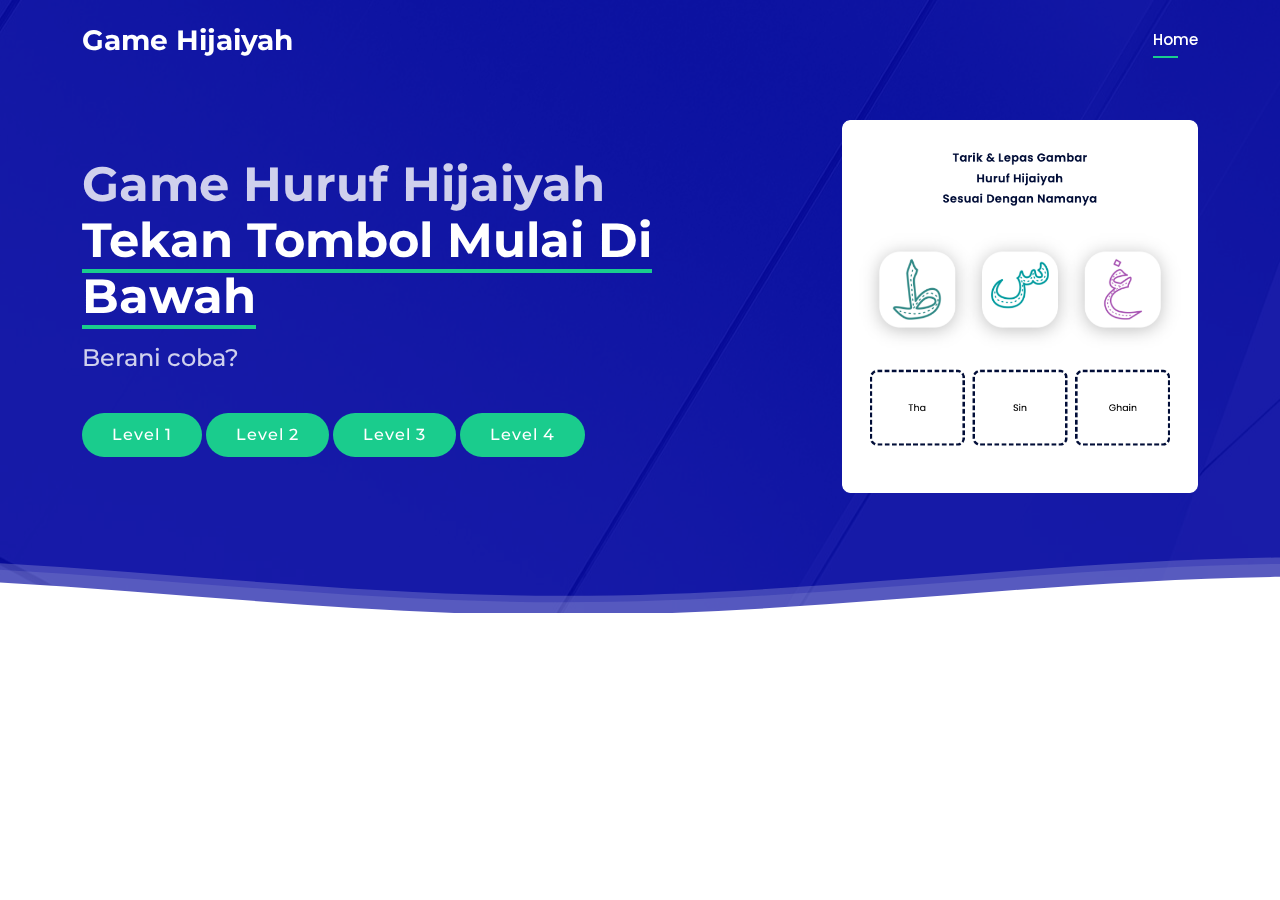
==== index1.html @ 183938e1 "Initial commit" ====
<!DOCTYPE html>
<html lang="en">

<head>
  <meta charset="utf-8">
  <meta content="width=device-width, initial-scale=1.0" name="viewport">

  <title>Game Hijaiyah</title>
  <meta content="" name="description">
  <meta content="" name="keywords">

  <!-- Favicons -->
  <link href="assets/img/favicon.png" rel="icon">
  <link href="assets/img/apple-touch-icon.png" rel="apple-touch-icon">

  <!-- Google Fonts -->
  <link href="https://fonts.googleapis.com/css?family=Open+Sans:300,300i,400,400i,600,600i,700,700i|Montserrat:300,300i,400,400i,500,500i,600,600i,700,700i|Poppins:300,300i,400,400i,500,500i,600,600i,700,700i" rel="stylesheet">

  <!-- Vendor CSS Files -->
  <link href="assets/vendor/aos/aos.css" rel="stylesheet">
  <link href="assets/vendor/bootstrap/css/bootstrap.min.css" rel="stylesheet">
  <link href="assets/vendor/bootstrap-icons/bootstrap-icons.css" rel="stylesheet">
  <link href="assets/vendor/boxicons/css/boxicons.min.css" rel="stylesheet">
  <link href="assets/vendor/glightbox/css/glightbox.min.css" rel="stylesheet">
  <link href="assets/vendor/remixicon/remixicon.css" rel="stylesheet">
  <link href="assets/vendor/swiper/swiper-bundle.min.css" rel="stylesheet">

  <!-- Template Main CSS File -->
  <link href="assets/css/style.css" rel="stylesheet">

  <!-- =======================================================
  * Template Name: Bootslander - v4.10.0
  * Template URL: https://bootstrapmade.com/bootslander-free-bootstrap-landing-page-template/
  * Author: BootstrapMade.com
  * License: https://bootstrapmade.com/license/
  ======================================================== -->
</head>

<body>

  <!-- ======= Header ======= -->
  <header id="header" class="fixed-top d-flex align-items-center header-transparent">
    <div class="container d-flex align-items-center justify-content-between">

      <div class="logo">
        <h1><a href="index.html"><span>Game Hijaiyah</span></a></h1>
        <!-- Uncomment below if you prefer to use an image logo -->
        <!-- <a href="index.html"><img src="assets/img/logo.png" alt="" class="img-fluid"></a>-->
      </div>

      <nav id="navbar" class="navbar">
        <ul>
          <li><a class="nav-link scrollto active" href="#hero">Home</a></li>
        </ul>
        <i class="bi bi-list mobile-nav-toggle"></i>
      </nav><!-- .navbar -->

    </div>
  </header><!-- End Header -->

  <!-- ======= Hero Section ======= -->
  <section id="hero">

    <div class="container">
      <div class="row justify-content-between">
        <div class="col-lg-7 pt-5 pt-lg-0 order-2 order-lg-1 d-flex align-items-center">
          <div data-aos="zoom-out">
            <h1>Game Huruf Hijaiyah <span>Tekan Tombol Mulai Di Bawah</span></h1>
            <h2>Berani coba?</h2>
            <div class="text-center text-lg-start">
              <a href="level1.html" class="btn-get-started scrollto">Level 1</a>
              <a href="level2.html" class="btn-get-started scrollto">Level 2</a>
              <a href="level3.html" class="btn-get-started scrollto">Level 3</a>
              <a href="level4.html" class="btn-get-started scrollto">Level 4</a>
            </div>
          </div>
        </div>
        <div class="col-lg-4 order-1 order-lg-2 hijaiyah" data-aos="zoom-out" data-aos-delay="300">
          <img src="hhijaiyah.png" class="img-fluid animated" alt="">
        </div>
      </div>
    </div>

    <svg class="hero-waves" xmlns="http://www.w3.org/2000/svg" xmlns:xlink="http://www.w3.org/1999/xlink" viewBox="0 24 150 28 " preserveAspectRatio="none">
      <defs>
        <path id="wave-path" d="M-160 44c30 0 58-18 88-18s 58 18 88 18 58-18 88-18 58 18 88 18 v44h-352z">
      </defs>
      <g class="wave1">
        <use xlink:href="#wave-path" x="50" y="3" fill="rgba(255,255,255, .1)">
      </g>
      <g class="wave2">
        <use xlink:href="#wave-path" x="50" y="0" fill="rgba(255,255,255, .2)">
      </g>
      <g class="wave3">
        <use xlink:href="#wave-path" x="50" y="9" fill="#fff">
      </g>
    </svg>

  </section><!-- End Hero -->


  <a href="#" class="back-to-top d-flex align-items-center justify-content-center"><i class="bi bi-arrow-up-short"></i></a>
  <div id="preloader"></div>

  <!-- Vendor JS Files -->
  <script src="assets/vendor/purecounter/purecounter_vanilla.js"></script>
  <script src="assets/vendor/aos/aos.js"></script>
  <script src="assets/vendor/bootstrap/js/bootstrap.bundle.min.js"></script>
  <script src="assets/vendor/glightbox/js/glightbox.min.js"></script>
  <script src="assets/vendor/swiper/swiper-bundle.min.js"></script>
  <script src="assets/vendor/php-email-form/validate.js"></script>

  <!-- Template Main JS File -->
  <script src="assets/js/main.js"></script>

</body>

</html>
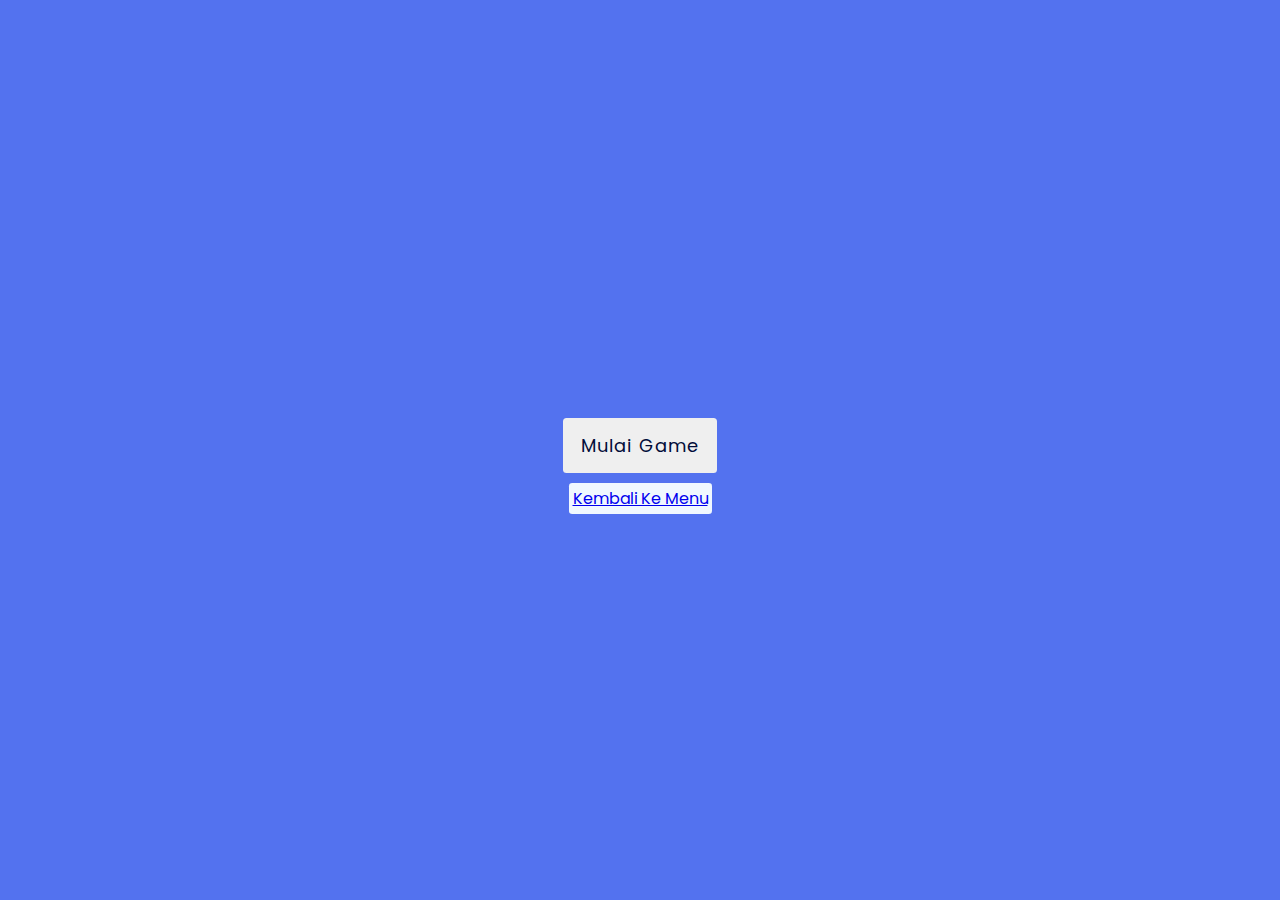
==== commit e8210ad0: "indexx.html" ====
--- a/index1.html
+++ b/index1.html
@@ -1,118 +1,25 @@
 <!DOCTYPE html>
 <html lang="en">
-
-<head>
-  <meta charset="utf-8">
-  <meta content="width=device-width, initial-scale=1.0" name="viewport">
-
-  <title>Game Hijaiyah</title>
-  <meta content="" name="description">
-  <meta content="" name="keywords">
-
-  <!-- Favicons -->
-  <link href="assets/img/favicon.png" rel="icon">
-  <link href="assets/img/apple-touch-icon.png" rel="apple-touch-icon">
-
-  <!-- Google Fonts -->
-  <link href="https://fonts.googleapis.com/css?family=Open+Sans:300,300i,400,400i,600,600i,700,700i|Montserrat:300,300i,400,400i,500,500i,600,600i,700,700i|Poppins:300,300i,400,400i,500,500i,600,600i,700,700i" rel="stylesheet">
-
-  <!-- Vendor CSS Files -->
-  <link href="assets/vendor/aos/aos.css" rel="stylesheet">
-  <link href="assets/vendor/bootstrap/css/bootstrap.min.css" rel="stylesheet">
-  <link href="assets/vendor/bootstrap-icons/bootstrap-icons.css" rel="stylesheet">
-  <link href="assets/vendor/boxicons/css/boxicons.min.css" rel="stylesheet">
-  <link href="assets/vendor/glightbox/css/glightbox.min.css" rel="stylesheet">
-  <link href="assets/vendor/remixicon/remixicon.css" rel="stylesheet">
-  <link href="assets/vendor/swiper/swiper-bundle.min.css" rel="stylesheet">
-
-  <!-- Template Main CSS File -->
-  <link href="assets/css/style.css" rel="stylesheet">
-
-  <!-- =======================================================
-  * Template Name: Bootslander - v4.10.0
-  * Template URL: https://bootstrapmade.com/bootslander-free-bootstrap-landing-page-template/
-  * Author: BootstrapMade.com
-  * License: https://bootstrapmade.com/license/
-  ======================================================== -->
-</head>
-
-<body>
-
-  <!-- ======= Header ======= -->
-  <header id="header" class="fixed-top d-flex align-items-center header-transparent">
-    <div class="container d-flex align-items-center justify-content-between">
-
-      <div class="logo">
-        <h1><a href="index.html"><span>Game Hijaiyah</span></a></h1>
-        <!-- Uncomment below if you prefer to use an image logo -->
-        <!-- <a href="index.html"><img src="assets/img/logo.png" alt="" class="img-fluid"></a>-->
-      </div>
-
-      <nav id="navbar" class="navbar">
-        <ul>
-          <li><a class="nav-link scrollto active" href="#hero">Home</a></li>
-        </ul>
-        <i class="bi bi-list mobile-nav-toggle"></i>
-      </nav><!-- .navbar -->
-
+  <head>
+    <meta name="viewport" content="width=device-width, initial-scale=1.0" />
+    <title>Hijaiyah Letters Game</title>
+    <!-- Google Fonts -->
+    <link href="https://fonts.googleapis.com/css2?family=Poppins:wght@400;600&display=swap" rel="stylesheet" />
+    <!-- Stylesheet -->
+    <link rel="stylesheet" href="style.css" />
+  </head>
+  <body>
+    <div class="container">
+      <h3>Tarik & Lepas Gambar <br />Huruf Hijaiyah <br />Sesuai Dengan Namanya</h3>
+      <div class="draggable-objects"></div>
+      <div class="drop-points"></div>
     </div>
-  </header><!-- End Header -->
-
-  <!-- ======= Hero Section ======= -->
-  <section id="hero">
-
-    <div class="container">
-      <div class="row justify-content-between">
-        <div class="col-lg-7 pt-5 pt-lg-0 order-2 order-lg-1 d-flex align-items-center">
-          <div data-aos="zoom-out">
-            <h1>Game Huruf Hijaiyah <span>Tekan Tombol Mulai Di Bawah</span></h1>
-            <h2>Berani coba?</h2>
-            <div class="text-center text-lg-start">
-              <a href="level1.html" class="btn-get-started scrollto">Level 1</a>
-              <a href="level2.html" class="btn-get-started scrollto">Level 2</a>
-              <a href="level3.html" class="btn-get-started scrollto">Level 3</a>
-              <a href="level4.html" class="btn-get-started scrollto">Level 4</a>
-            </div>
-          </div>
-        </div>
-        <div class="col-lg-4 order-1 order-lg-2 hijaiyah" data-aos="zoom-out" data-aos-delay="300">
-          <img src="hhijaiyah.png" class="img-fluid animated" alt="">
-        </div>
-      </div>
+    <div class="controls-container">
+      <p id="result"></p>
+      <button id="start">Mulai Game</button>
+      <a href="index.html" class="kembali">Kembali Ke Menu</a>
     </div>
-
-    <svg class="hero-waves" xmlns="http://www.w3.org/2000/svg" xmlns:xlink="http://www.w3.org/1999/xlink" viewBox="0 24 150 28 " preserveAspectRatio="none">
-      <defs>
-        <path id="wave-path" d="M-160 44c30 0 58-18 88-18s 58 18 88 18 58-18 88-18 58 18 88 18 v44h-352z">
-      </defs>
-      <g class="wave1">
-        <use xlink:href="#wave-path" x="50" y="3" fill="rgba(255,255,255, .1)">
-      </g>
-      <g class="wave2">
-        <use xlink:href="#wave-path" x="50" y="0" fill="rgba(255,255,255, .2)">
-      </g>
-      <g class="wave3">
-        <use xlink:href="#wave-path" x="50" y="9" fill="#fff">
-      </g>
-    </svg>
-
-  </section><!-- End Hero -->
-
-
-  <a href="#" class="back-to-top d-flex align-items-center justify-content-center"><i class="bi bi-arrow-up-short"></i></a>
-  <div id="preloader"></div>
-
-  <!-- Vendor JS Files -->
-  <script src="assets/vendor/purecounter/purecounter_vanilla.js"></script>
-  <script src="assets/vendor/aos/aos.js"></script>
-  <script src="assets/vendor/bootstrap/js/bootstrap.bundle.min.js"></script>
-  <script src="assets/vendor/glightbox/js/glightbox.min.js"></script>
-  <script src="assets/vendor/swiper/swiper-bundle.min.js"></script>
-  <script src="assets/vendor/php-email-form/validate.js"></script>
-
-  <!-- Template Main JS File -->
-  <script src="assets/js/main.js"></script>
-
-</body>
-
-</html>+    <!-- Script -->
+    <script src="script.js"></script>
+  </body>
+</html>
--- a/style.css
+++ b/style.css
@@ -0,0 +1,91 @@
+* {
+  padding: 0;
+  margin: 0;
+  box-sizing: border-box;
+  font-family: "Poppins", sans-serif;
+}
+body {
+  background-color: #5372ef;
+}
+.container {
+  width: 90%;
+  max-width: 38.5em;
+  background-color: #ffffff;
+  padding: 3em 0.5em;
+  position: absolute;
+  transform: translate(-50%, -50%);
+  top: 50%;
+  left: 50%;
+  border-radius: 0.8em;
+}
+h3 {
+  text-align: center;
+  width: 60%;
+  margin: 0 auto 2em auto;
+  font-size: 1.2em;
+  font-weight: 600;
+  letter-spacing: 0.03em;
+  line-height: 1.8em;
+  color: #010c39;
+}
+.draggable-objects,
+.drop-points {
+  display: flex;
+  justify-content: space-around;
+  padding: 2em;
+}
+.draggable-image {
+  width: 8em;
+  cursor: move;
+}
+img {
+  width: 8em;
+  filter: drop-shadow(0 0.3em 0.9em rgba(0, 0, 0, 0.25));
+}
+.countries {
+  width: 10em;
+  height: 8em;
+  display: grid;
+  place-items: center;
+  border: 0.25em dashed #010c39;
+  border-radius: 0.8em;
+}
+.dropped {
+  padding: 0;
+  background-color: #e5ffc8;
+}
+.controls-container {
+  position: absolute;
+  display: flex;
+  align-items: center;
+  justify-content: center;
+  height: 100%;
+  width: 100%;
+  background-color: #5372ef;
+  flex-direction: column;
+  top: 0;
+}
+.controls-container button {
+  font-size: 1.12em;
+  padding: 0.8em 1em;
+  border-radius: 0.2em;
+  border: none;
+  outline: none;
+  color: #010c39;
+  letter-spacing: 0.06em;
+  cursor: pointer;
+}
+.controls-container p {
+  color: #ffffff;
+  font-size: 2em;
+  margin-bottom: 1em;
+}
+.hide {
+  display: none;
+}
+.kembali {
+  background-color: aliceblue;
+  padding: 3px 4px;
+  margin-top: 10px;
+  border-radius: 0.2em;
+}
